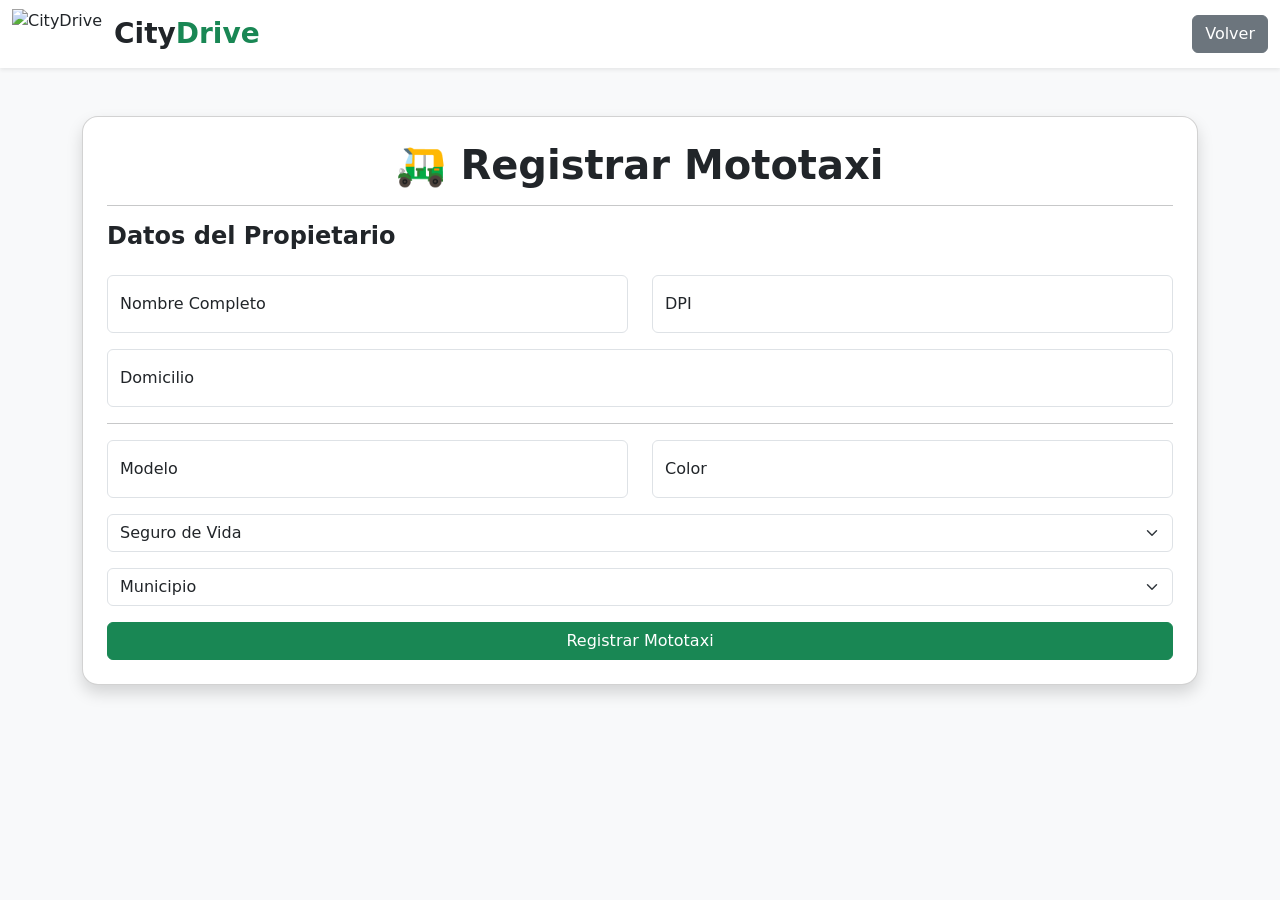
==== mototaxis.html @ 48387f03 "Primer commit CityDrive" ====
<!DOCTYPE html>
<html lang="es">

<head>

<meta charset="UTF-8">

<meta name="viewport"
content="width=device-width, initial-scale=1.0">

<title>Registrar Mototaxi</title>

<link
href="https://cdn.jsdelivr.net/npm/bootstrap@5.3.7/dist/css/bootstrap.min.css"
rel="stylesheet">

</head>

<body class="bg-light">
    <nav class="navbar bg-white shadow-sm">

    <div class="container-fluid">
          <div class="d-flex align-items-center">

            <img
            src="img/transportes.png"
            alt="CityDrive"
            style="height: 50px; margin-right: 12px;">

            <span
            class="navbar-brand mb-0 fs-3 fw-bold text-dark">

                City<span class="text-success">Drive</span>

            </span>

       </div>

        <a
        href="dashboard.html"
        class="btn btn-secondary">

            Volver

        </a>

    </div>
    </div>

</nav>


<div class="container mt-5">

    <div class="card shadow rounded-4">

        <div class="card-body p-4">

            <h1
            class="text-center fw-bold">

                🛺 Registrar Mototaxi

            </h1>

            <hr>

            <!-- DATOS PROPIETARIO -->

    <h4 class="fw-bold mb-4">
                Datos del Propietario

            </h4>

            <!-- Nombre + DPI -->

<div class="row">

    <!-- Nombre -->

    <div class="col-md-6">

        <div class="form-floating mb-3">

            <input
            id="nombreCompleto"
            type="text"
            class="form-control"
            placeholder="Nombre">

            <label>
                Nombre Completo
            </label>

        </div>

    </div>

    <!-- DPI -->

    <div class="col-md-6">

        <div class="form-floating mb-3">

            <input
            id="dpi"
            type="text"
            class="form-control"
            placeholder="DPI">

            <label>
                DPI
            </label>

        </div>

    </div>

</div>
            <div class="form-floating mb-3">

                <input
                id="domicilio"
                type="text"
                class="form-control"
                placeholder="Domicilio">

                <label>
                    Domicilio
                </label>

            </div>

            <hr>

            <!-- DATOS MOTOTAXI -->

<div class="row">

    <!-- Nombre -->

    <div class="col-md-6">

        <div class="form-floating mb-3">

            <input
            id="modelo"
            type="text"
            class="form-control"
            placeholder="Modelo">

            <label>
                Modelo
            </label>

        </div>

    </div>

    <!-- DPI -->

    <div class="col-md-6">

        <div class="form-floating mb-3">

            <input
            id="color"
            type="text"
            class="form-control"
            placeholder="Color">

            <label>
                Color
            </label>

        </div>

    </div>

</div>

            <div class="mb-3">

                <select
                id="seguroVida"
                class="form-select">

                    <option selected disabled>
                        Seguro de Vida
                    </option>

                    <option>
                        Sí
                    </option>

                    <option>
                        No
                    </option>

                </select>

            </div>

            <div class="mb-3">

                <select
                id="municipio"
                class="form-select">

                    <option selected disabled>
                        Municipio
                    </option>

                    <option>
                        San Mateo
                    </option>

                    <option>
                        San Pedro
                    </option>

                    <option>
                        San Juan
                    </option>

                </select>

            </div>

            <button
            id="btnRegistrarMototaxi"
            class="btn btn-success w-100">

                Registrar Mototaxi

            </button>

        </div>

    </div>

</div>

<script
type="module"
src="js/mototaxis.js">
</script>

</body>

</html>
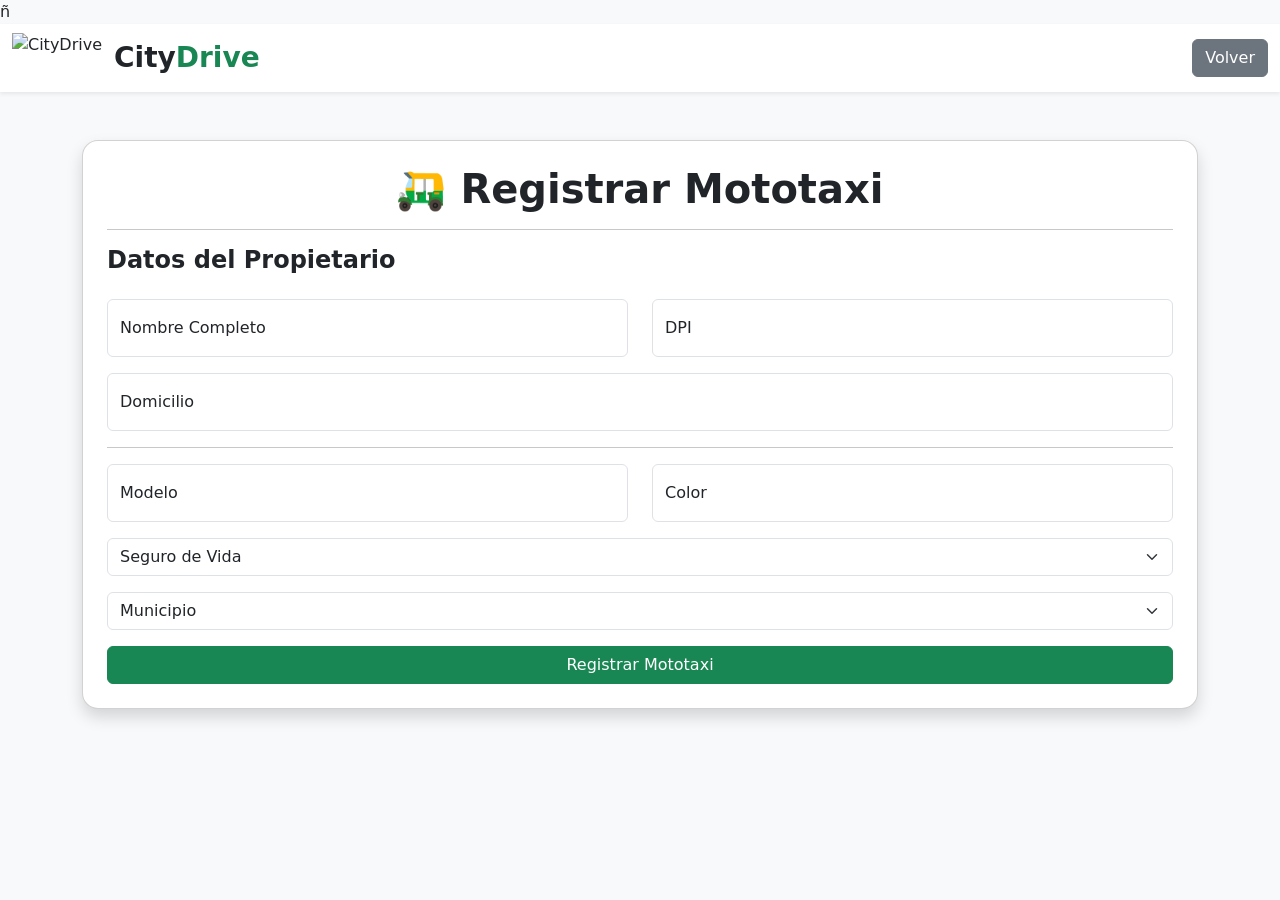
==== commit 0a523f08: "Primer commit CityDrive" ====
--- a/mototaxis.html
+++ b/mototaxis.html
@@ -1,7 +1,7 @@
 <!DOCTYPE html>
 <html lang="es">
 
-<head>
+<head>ñ
 
 <meta charset="UTF-8">
 
